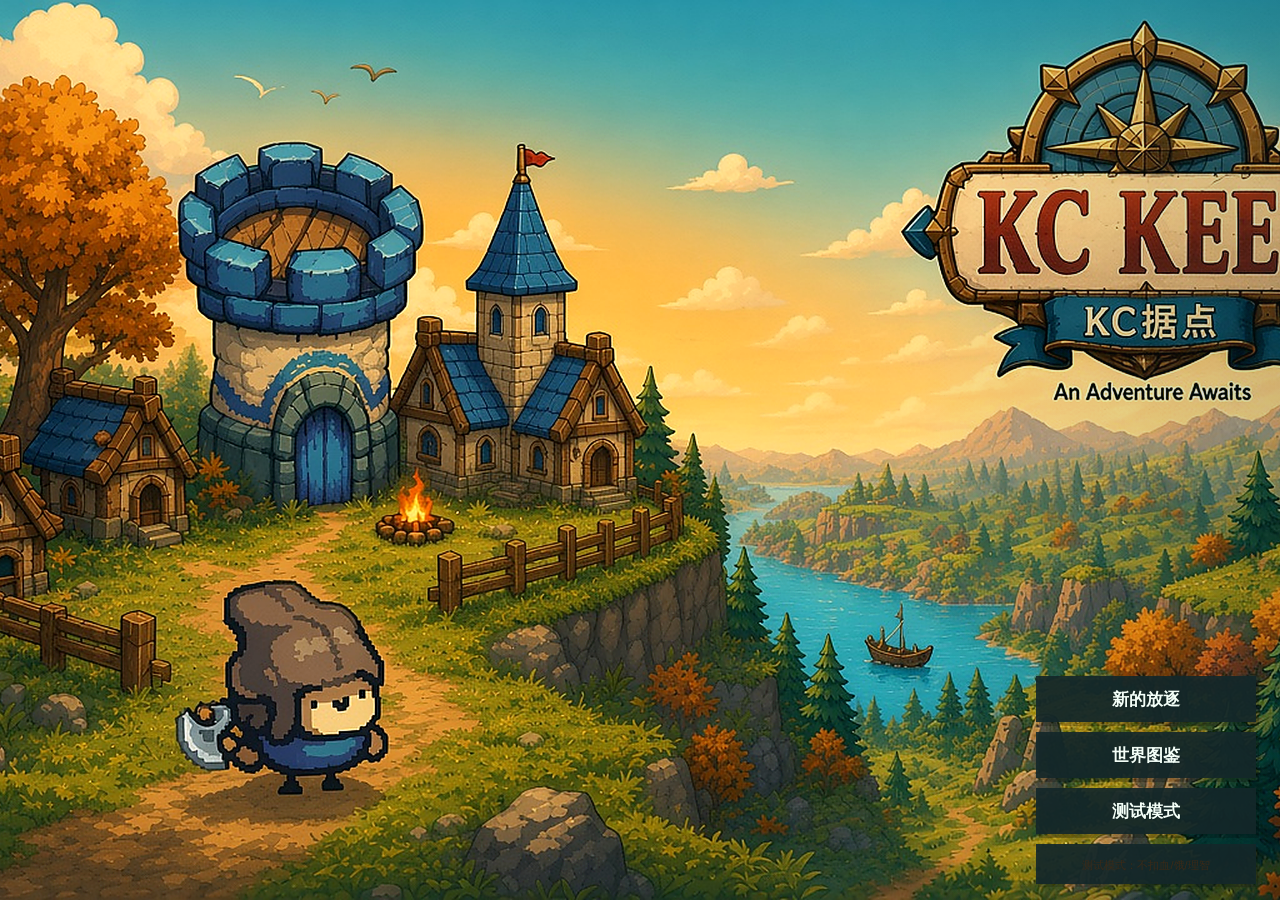
==== game/index.html @ 80c83ae1 "KC KEEP: code-only release (no Tiny Swords art packs)." ====
<!DOCTYPE html>
<html lang="zh-CN">
<head>
  <meta charset="UTF-8" />
  <meta name="viewport" content="width=device-width, initial-scale=1.0" />
  <title>KC KEEP · KC据点</title>
  <link rel="stylesheet" href="style.css" />
</head>
<body>
  <div id="boot">
    <div class="boot-card">
      <div class="boot-kicker">AN ADVENTURE AWAITS</div>
      <h1><span class="boot-kc">KC</span> KEEP</h1>
      <p class="boot-cn">KC据点</p>
      <p class="boot-sub">远征未知 · 守住营火 · 活过第一夜</p>
      <div class="load-track"><i id="loadfill"></i></div>
      <span id="loadtext">正在展开地图……</span>
    </div>
  </div>
  <canvas id="game"></canvas>
  <script src="js/worldgen.js?v=87"></script>
  <script src="js/enemies.js?v=87"></script>
  <script src="js/seasons.js?v=87"></script>
  <script src="js/dstsys.js?v=87"></script>
  <script src="js/audio.js?v=87"></script>
  <script src="js/game.js?v=87"></script>
</body>
</html>
---- game/style.css ----
* { box-sizing: border-box; margin: 0; padding: 0; }

html, body {
  width: 100%;
  height: 100%;
  overflow: hidden;
  background: #2a5a68;
  font-family: "PingFang SC", "Hiragino Sans GB", "Noto Sans SC", "Microsoft YaHei", sans-serif;
  color: #f4efe4;
  cursor: none;
}

canvas#game {
  display: block;
  width: 100%;
  height: 100%;
  image-rendering: pixelated;
  image-rendering: crisp-edges;
}

#boot {
  position: fixed;
  inset: 0;
  z-index: 20;
  display: flex;
  align-items: center;
  justify-content: center;
  background:
    radial-gradient(ellipse at 45% 40%, #f0c080 0%, #6aa8b0 38%, #2f6a78 72%, #1a3a48 100%);
  transition: opacity .5s ease;
}

#boot.hide {
  opacity: 0;
  pointer-events: none;
  visibility: hidden;
}

.boot-card {
  text-align: center;
  min-width: 320px;
}

.boot-kicker {
  letter-spacing: .34em;
  font-size: 11px;
  color: #ffe2b0;
  margin-bottom: 14px;
  text-shadow: 0 2px 0 rgba(0,0,0,.28);
}

.boot-card h1 {
  font-family: Georgia, "Times New Roman", serif;
  font-size: 52px;
  font-weight: 800;
  letter-spacing: .14em;
  color: #fff8ec;
  text-shadow: 0 3px 0 #6e1212, 0 8px 24px rgba(0,0,0,.35);
}

.boot-card h1 .boot-kc {
  color: #ffd27a;
  letter-spacing: .2em;
  margin-right: .06em;
}

.boot-cn {
  margin: 8px 0 4px !important;
  font-size: 18px;
  letter-spacing: .3em;
  color: #fff4d8 !important;
}

.boot-sub {
  margin: 8px 0 26px !important;
  font-size: 13px;
  color: #e8f6f4 !important;
  letter-spacing: .1em;
}

.boot-card p {
  margin: 0;
  text-shadow: 0 1px 0 rgba(0,0,0,.3);
}

.load-track {
  width: 280px;
  height: 14px;
  margin: 0 auto 12px;
  border: 3px solid #1a3d3a;
  background: #0b1f22;
  border-radius: 8px;
  overflow: hidden;
}

.load-track i {
  display: block;
  height: 100%;
  width: 0%;
  background: linear-gradient(90deg, #c87828, #f0c060, #ffe8a0);
  transition: width .12s linear;
}

#loadtext {
  font-size: 13px;
  color: #d8ece8;
}
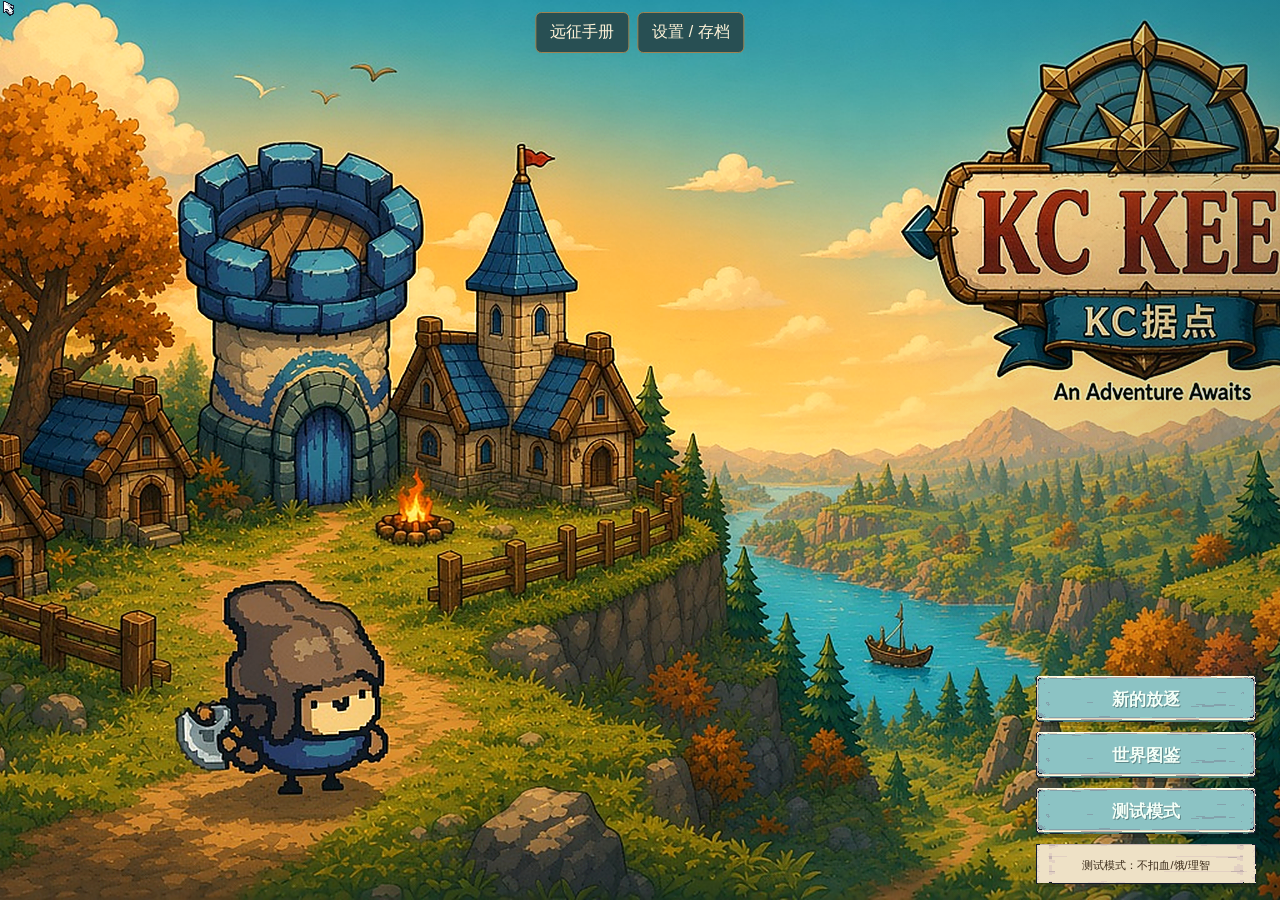
==== commit 688dfc8e: "Publish playable KC KEEP build." ====
--- a/game/index.html
+++ b/game/index.html
@@ -18,11 +18,36 @@
     </div>
   </div>
   <canvas id="game"></canvas>
-  <script src="js/worldgen.js?v=87"></script>
-  <script src="js/enemies.js?v=87"></script>
-  <script src="js/seasons.js?v=87"></script>
-  <script src="js/dstsys.js?v=87"></script>
-  <script src="js/audio.js?v=87"></script>
-  <script src="js/game.js?v=87"></script>
+  <nav id="kc-toolbar" hidden aria-label="游戏菜单"><button id="kc-open-journal">远征手册</button><button id="kc-open-settings">设置 / 存档</button></nav>
+  <p id="kc-tutorial" hidden aria-live="polite"></p>
+  <dialog id="kc-panel" aria-labelledby="kc-panel-title">
+    <header><h2 id="kc-panel-title">远征手册</h2><button id="kc-close" aria-label="关闭并返回">关闭 ×</button></header>
+    <p class="kc-note">打开此面板时游戏暂停。</p>
+    <section id="kc-journal">
+      <h3>重建 KC KEEP</h3><p id="kc-goal"></p><p id="kc-upgrade"></p><button id="kc-upgrade-button">升级据点</button>
+      <h3>消防装备</h3><p id="kc-bucket"></p><button id="kc-bucket-button">制作水桶 · 木材 3 / 石头 2</button>
+      <p>B：水边装水；有水时向鼠标位置泼水。V：在鼠标位置铺一格防火带（石头 1）。按键可在设置中调整。</p>
+      <p>冰法可以灭火；湿地短时间内不会复燃。火焰最多蔓延两格，同时最多燃烧 24 格。</p>
+      <h3>第一夜与探索目标</h3><ul id="kc-objectives"></ul>
+    </section>
+    <section id="kc-settings" hidden>
+      <h3>音效与提示</h3><label>音量 <input id="kc-volume" type="range" min="0" max="1" step="0.05"></label>
+      <label><input id="kc-tutorial-toggle" type="checkbox"> 显示第一夜引导</label>
+      <h3>按键设置</h3><p>点击按键后按新的键；冲刺 Shift、暂停 Esc、法术 1/2/3 保留。</p><div id="kc-bindings"></div><button id="kc-reset-keys">恢复默认按键</button>
+      <h3>存档备份</h3><p>导出文件可留作备份或移到另一台电脑。导入会替换当前旅程；原存档保留为一份本地备份。</p>
+      <button id="kc-save-export">保存并导出 JSON</button>
+      <label><input id="kc-import-confirm" type="checkbox"> 我确认用备份替换当前旅程</label>
+      <label>导入存档 <input id="kc-save-file" type="file" accept=".json,application/json"></label><button id="kc-restore-backup">恢复导入前的备份</button>
+    </section>
+    <p id="kc-status" role="status" aria-live="polite"></p>
+  </dialog>
+  <script src="js/worldgen.js?v=90"></script>
+  <script src="js/enemies.js?v=90"></script>
+  <script src="js/seasons.js?v=90"></script>
+  <script src="js/dstsys.js?v=90"></script>
+  <script src="js/audio.js?v=90"></script>
+  <script src="js/survival.js?v=90"></script>
+  <script src="js/expedition-ui.js?v=90"></script>
+  <script src="js/game.js?v=90"></script>
 </body>
 </html>
--- a/game/style.css
+++ b/game/style.css
@@ -105,3 +105,24 @@
   font-size: 13px;
   color: #d8ece8;
 }
+
+/* Native controls remain readable above the pixel-art canvas. */
+[hidden] { display: none !important; }
+#kc-toolbar { position: fixed; top: 12px; left: 50%; transform: translateX(-50%); display:flex; gap:8px; z-index:8; }
+#kc-toolbar, #kc-panel, #kc-panel * { cursor:auto; }
+#kc-toolbar button, #kc-panel button { border:1px solid #a08250; border-radius:6px; padding:9px 14px; background:#284f53; color:#fff4d9; font:inherit; cursor:pointer; }
+#kc-panel button:disabled { opacity:.5; cursor:not-allowed; }
+#kc-panel button:focus-visible, #kc-panel input:focus-visible { outline:3px solid #c27a26; outline-offset:3px; }
+#kc-panel { margin:auto; width:min(700px,94vw); max-height:88vh; overflow:auto; padding:24px; border:3px solid #7a6040; border-radius:12px; background:#eee1c2; color:#302b23; font-size:15px; line-height:1.65; }
+#kc-panel::backdrop { background:rgba(5,15,20,.75); }
+#kc-panel header { display:flex; align-items:center; justify-content:space-between; gap:16px; }
+#kc-panel h2 { font-size:23px; } #kc-panel h3 { margin:18px 0 8px; }
+#kc-panel p, #kc-panel label { margin:10px 0; } #kc-panel label { display:block; }
+#kc-panel ul { padding-left:24px; } #kc-panel input[type=range] { width:65%; vertical-align:middle; }
+#kc-bindings { display:grid; grid-template-columns:repeat(3,1fr); gap:8px; }
+#kc-bindings label { display:flex; justify-content:space-between; align-items:center; gap:8px; margin:0; }
+#kc-bindings button { min-width:50px; padding:5px; }
+#kc-status { min-height:26px; font-weight:bold; color:#6c3c19; }
+.kc-note { color:#645a48; }
+#kc-tutorial { position:fixed; top:58px; left:50%; transform:translateX(-50%); width:min(470px,38vw); background:rgba(24,44,43,.92); border:1px solid #bba16c; border-radius:6px; padding:10px 14px; color:#fff1d3; pointer-events:none; z-index:7; font-size:13px; line-height:1.5; }
+@media(max-width:700px) { #kc-toolbar { top:150px; } #kc-tutorial { top:196px; width:80vw; } #kc-bindings { grid-template-columns:repeat(2,1fr); } }
